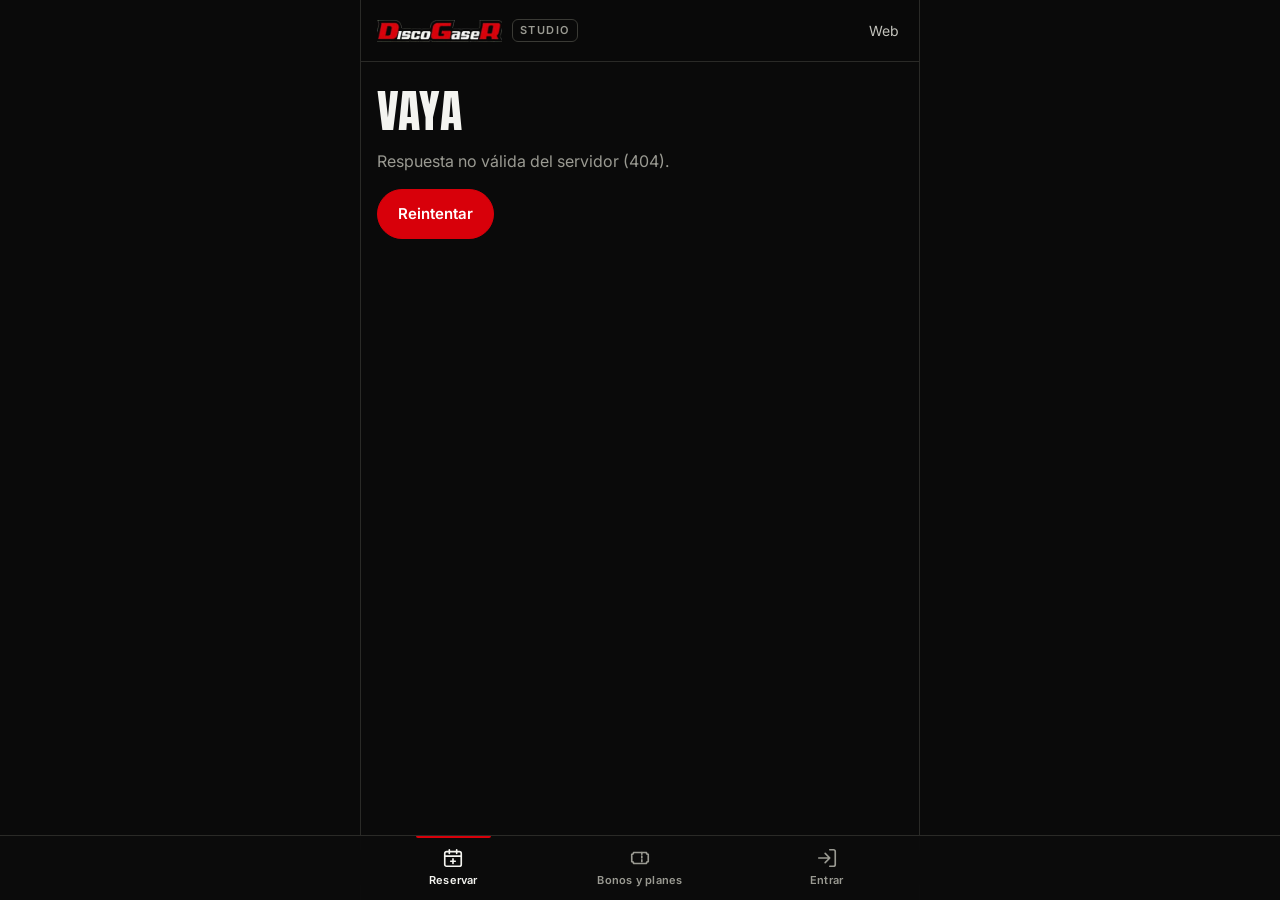
==== reservar/index.html @ a7b28b0d "Web de Discogaser Studio (demo) Co-Authored-By: Claude Opus 5.5 <noreply@anthropic.com>" ====
<!doctype html>
<html lang="es">
<head>
<meta charset="utf-8">
<meta name="viewport" content="width=device-width, initial-scale=1, viewport-fit=cover">
<title>Reservar cabina · Discogaser Studio Teruel</title>
<meta name="description" content="Reserva tu hora en el estudio DJ de Discogaser Studio en Teruel: pinchar, grabar tu set, packs, bonos y planes. Mira los huecos libres y reserva en un minuto.">
<link rel="canonical" href="https://discogaserstudio.es/reservar/">
<meta name="theme-color" content="#0a0a0a">
<meta name="apple-mobile-web-app-capable" content="yes">
<meta name="apple-mobile-web-app-status-bar-style" content="black-translucent">
<meta name="apple-mobile-web-app-title" content="Discogaser">
<link rel="manifest" href="manifest.webmanifest">
<link rel="icon" href="../img/favicon.svg" type="image/svg+xml">
<link rel="apple-touch-icon" href="../img/apple-touch-icon.png">
<link rel="preconnect" href="https://fonts.googleapis.com">
<link rel="preconnect" href="https://fonts.gstatic.com" crossorigin>
<link href="https://fonts.googleapis.com/css2?family=Anton&family=Inter:wght@400;500;600;700&display=swap" rel="stylesheet">
<link rel="stylesheet" href="app.css?v=20261124a">
</head>
<body>
<div class="app" id="app">
  <header class="top">
    <a class="top__logo" href="#/inicio" aria-label="Inicio">
      <img src="../img/logo-discogaser-312.webp" alt="Discogaser" width="156" height="28">
      <span class="top__tag" id="topTag">Studio</span>
    </a>
    <a class="top__web" id="topWeb" href="../" aria-label="Volver a la web">Web</a>
  </header>

  <div class="notice" id="notice" hidden></div>

  <main class="view" id="view" tabindex="-1">
    <!-- Contenido mínimo si el JavaScript no carga -->
    <section class="pad">
      <h1 class="h1">Reserva tu cabina</h1>
      <p class="muted">Cargando la agenda…</p>
      <noscript><p>Activa JavaScript para reservar o escríbenos por WhatsApp.</p></noscript>
    </section>
  </main>

  <nav class="tabs" id="tabs" aria-label="Secciones"></nav>
</div>

<div class="sheet" id="sheet" hidden>
  <div class="sheet__bg" data-close></div>
  <div class="sheet__card" role="dialog" aria-modal="true" aria-labelledby="sheetTitle">
    <button class="sheet__x" data-close aria-label="Cerrar">×</button>
    <div id="sheetBody"></div>
  </div>
</div>
<div class="toast" id="toast" role="status" aria-live="polite"></div>

<script src="config.js?v=20261124a"></script>
<script src="../js/data.js?v=20261124a"></script>
<script src="../js/precios.js?v=20261124a"></script>
<script src="app.js?v=20261124a"></script>
</body>
</html>
---- reservar/app.css ----
/* =====================================================================
   DISCOGASER STUDIO · APP DE RESERVAS
   Misma marca que la web: negro, rojo #D8000A, Anton + Inter.
   ===================================================================== */
:root{
  --bg:#0A0A0A; --bg-2:#111111; --bg-3:#191918; --bg-4:#222220;
  --line:#2a2a27; --line-2:#3a3a35;
  --text:#F4F4F0; --text-2:#C3C3BC; --text-3:#9A9A92;
  --red:#D8000A; --red-2:#E1060F; --red-txt:#FF4A4F; --red-soft:rgba(225,6,15,.14);
  --ok:#3DDC84; --ok-soft:rgba(61,220,132,.13);
  --warn:#FFB020; --warn-soft:rgba(255,176,32,.13);
  --r:16px; --r-sm:11px;
  --f-display:"Anton","Impact","Arial Narrow Bold",sans-serif;
  --f-body:"Inter",system-ui,-apple-system,"Segoe UI",Roboto,sans-serif;
  --safe-t:env(safe-area-inset-top,0px); --safe-b:env(safe-area-inset-bottom,0px);
  --tabs-h:64px;
  --ease:cubic-bezier(.16,1,.3,1);
  color-scheme:dark;
}
*{ box-sizing:border-box; -webkit-tap-highlight-color:transparent; }
html,body{ margin:0; background:var(--bg); color:var(--text); font:16px/1.5 var(--f-body); -webkit-font-smoothing:antialiased; }
body{ min-height:100dvh; overscroll-behavior-y:none; }
button,input,select,textarea{ font:inherit; color:inherit; }
a{ color:inherit; }
img{ display:block; max-width:100%; }
[hidden]{ display:none !important; }
:focus-visible{ outline:2px solid var(--red-txt); outline-offset:2px; }

.app{ max-width:560px; margin:0 auto; min-height:100dvh; padding-bottom:calc(var(--tabs-h) + var(--safe-b) + 24px); }

/* ---------- Cabecera ---------- */
.top{ position:sticky; top:0; z-index:20; display:flex; align-items:center; justify-content:space-between;
  padding:calc(var(--safe-t) + 12px) 16px 12px; background:rgba(10,10,10,.86); backdrop-filter:blur(14px); -webkit-backdrop-filter:blur(14px);
  border-bottom:1px solid var(--line); }
.top__logo{ display:flex; align-items:center; gap:10px; text-decoration:none; }
.top__logo img{ height:22px; width:auto; }
.top__tag{ font:600 11px/1 var(--f-body); letter-spacing:.14em; text-transform:uppercase; color:var(--text-3); border:1px solid var(--line-2); padding:5px 7px; border-radius:6px; }
.top__tag.is-admin{ color:#fff; background:var(--red); border-color:var(--red); }
.top__web{ font-size:14px; color:var(--text-2); text-decoration:none; padding:8px 4px; }

.notice{ margin:12px 16px 0; padding:12px 14px; border-radius:var(--r-sm); background:var(--warn-soft); color:#ffd48a; font-size:14px; }

/* ---------- Pestañas inferiores ---------- */
.tabs{ position:fixed; left:0; right:0; bottom:0; z-index:30; display:flex; justify-content:center;
  background:rgba(12,12,12,.94); backdrop-filter:blur(16px); -webkit-backdrop-filter:blur(16px); border-top:1px solid var(--line);
  padding-bottom:var(--safe-b); }
.tabs__in{ display:flex; width:100%; max-width:560px; }
.tab{ flex:1; display:flex; flex-direction:column; align-items:center; justify-content:center; gap:3px; height:var(--tabs-h);
  text-decoration:none; color:var(--text-3); font-size:11px; font-weight:600; letter-spacing:.02em; position:relative; }
.tab svg{ width:22px; height:22px; stroke:currentColor; fill:none; stroke-width:1.8; stroke-linecap:round; stroke-linejoin:round; }
.tab.is-on{ color:var(--text); }
.tab.is-on::before{ content:""; position:absolute; top:0; left:30%; right:30%; height:2px; background:var(--red); border-radius:0 0 2px 2px; }
.tab__badge{ position:absolute; top:9px; left:calc(50% + 6px); min-width:17px; height:17px; padding:0 5px; border-radius:9px; background:var(--red); color:#fff; font-size:10px; line-height:17px; text-align:center; }

/* ---------- Tipografía y bloques ---------- */
.view{ outline:none; }
.pad{ padding:20px 16px 8px; }
.h1{ font:400 clamp(34px,10vw,46px)/.98 var(--f-display); text-transform:uppercase; letter-spacing:.005em; margin:6px 0 10px; }
.h1 .red{ color:var(--red-2); }
.h2{ font:400 22px/1.05 var(--f-display); text-transform:uppercase; letter-spacing:.01em; margin:28px 0 12px; display:flex; align-items:center; justify-content:space-between; gap:12px; }
.h2 small{ font:500 13px/1 var(--f-body); text-transform:none; color:var(--text-3); letter-spacing:0; }
.muted{ color:var(--text-3); }
.small{ font-size:13px; }
.lead{ color:var(--text-2); margin:0 0 4px; }
.step{ display:flex; align-items:center; gap:10px; font:600 13px/1 var(--f-body); color:var(--text-2); margin:26px 0 12px; }
.step b{ width:24px; height:24px; border-radius:50%; background:var(--red); color:#fff; display:grid; place-items:center; font-size:12px; }

.card{ background:var(--bg-2); border:1px solid var(--line); border-radius:var(--r); padding:16px; }
.card + .card{ margin-top:10px; }
.card--red{ border-color:rgba(225,6,15,.5); background:linear-gradient(160deg, rgba(216,0,10,.16), var(--bg-2) 60%); }
.row{ display:flex; align-items:center; justify-content:space-between; gap:12px; }
.stack > * + *{ margin-top:10px; }
.grid2{ display:grid; grid-template-columns:1fr 1fr; gap:10px; }
.hr{ height:1px; background:var(--line); margin:16px 0; border:0; }

/* ---------- Botones ---------- */
.btn{ font-family:var(--f-body); text-transform:none; letter-spacing:0; display:inline-flex; align-items:center; justify-content:center; gap:8px; min-height:50px; padding:0 20px; border-radius:999px; border:1px solid var(--line-2);
  background:var(--bg-3); color:var(--text); font-weight:600; font-size:15px; text-decoration:none; cursor:pointer; transition:transform .2s var(--ease), background .2s; }
.btn:active{ transform:scale(.97); }
.btn--red{ background:var(--red); border-color:var(--red); color:#fff; }
.btn--red:hover{ background:var(--red-2); }
.btn--ghost{ background:transparent; }
.btn--block{ width:100%; }
.btn--sm{ min-height:38px; padding:0 14px; font-size:13px; }
.btn--ok{ background:var(--ok); border-color:var(--ok); color:#06140c; }
.btn--danger{ color:var(--red-txt); border-color:rgba(255,74,79,.4); background:transparent; }
.btn[disabled]{ opacity:.45; pointer-events:none; }
.btns{ display:flex; flex-wrap:wrap; gap:8px; }
.link{ background:none; border:0; padding:0; color:var(--red-txt); font-weight:600; cursor:pointer; text-decoration:underline; text-underline-offset:3px; }

/* ---------- Opciones (chips grandes) ---------- */
.opts{ display:grid; grid-template-columns:repeat(3,1fr); gap:8px; }
.opts--2{ grid-template-columns:repeat(2,1fr); }
.opts--1{ grid-template-columns:1fr; }
.opt{ position:relative; }
.opt input{ position:absolute; opacity:0; pointer-events:none; }
.opt span{ display:flex; flex-direction:column; justify-content:center; min-height:62px; padding:10px 12px; border-radius:var(--r-sm); border:1px solid var(--line-2);
  background:var(--bg-2); font-weight:600; font-size:15px; line-height:1.2; cursor:pointer; transition:border-color .15s, background .15s; }
.opt small{ display:block; font-weight:500; font-size:12px; color:var(--text-3); margin-top:3px; }
.opt input:checked + span{ border-color:var(--red); background:var(--red-soft); box-shadow:inset 0 0 0 1px var(--red); }
.opt input:checked + span small{ color:var(--text-2); }
.opt input:disabled + span{ opacity:.35; cursor:not-allowed; }
.opt input:focus-visible + span{ outline:2px solid var(--red-txt); outline-offset:2px; }

.checks{ display:flex; flex-direction:column; gap:8px; }
.check{ display:flex; align-items:center; gap:12px; padding:12px 14px; border:1px solid var(--line); border-radius:var(--r-sm); background:var(--bg-2); cursor:pointer; }
.check input{ width:20px; height:20px; accent-color:var(--red); flex:none; }
.check__t{ flex:1; font-size:14px; font-weight:500; }
.check__t small{ display:block; color:var(--text-3); font-size:12px; font-weight:400; }
.check__p{ font-weight:600; font-size:14px; color:var(--text-2); }
.check.is-off{ opacity:.4; }

/* ---------- Días y horas ---------- */
.days{ display:flex; gap:8px; overflow-x:auto; scroll-snap-type:x mandatory; padding:2px 16px 8px; margin:0 -16px; scrollbar-width:none; }
.days::-webkit-scrollbar{ display:none; }
.day{ flex:none; width:62px; scroll-snap-align:start; display:flex; flex-direction:column; align-items:center; gap:2px; padding:10px 0 9px; border-radius:var(--r-sm);
  border:1px solid var(--line-2); background:var(--bg-2); cursor:pointer; }
.day small{ font-size:11px; text-transform:uppercase; letter-spacing:.06em; color:var(--text-3); font-weight:600; }
.day b{ font:400 24px/1.05 var(--f-display); }
.day i{ font-style:normal; font-size:10px; color:var(--text-3); }
.day.is-free i{ color:var(--ok); }
.day.is-full{ opacity:.35; }
.day.is-on{ border-color:var(--red); background:var(--red-soft); box-shadow:inset 0 0 0 1px var(--red); }
.month{ font-size:13px; color:var(--text-3); margin:0 0 8px; text-transform:capitalize; }
.hours{ display:grid; grid-template-columns:repeat(4,1fr); gap:8px; }
.hour{ min-height:48px; border-radius:var(--r-sm); border:1px solid var(--line-2); background:var(--bg-2); font-weight:600; cursor:pointer; }
.hour small{ display:block; font-weight:500; font-size:11px; color:var(--text-3); }
.hour.is-on{ border-color:var(--red); background:var(--red); color:#fff; }
.hour.is-on small{ color:#ffd9da; }
.empty{ padding:18px; text-align:center; color:var(--text-3); border:1px dashed var(--line-2); border-radius:var(--r-sm); font-size:14px; }

/* ---------- Resumen y total ---------- */
.lines{ list-style:none; margin:0; padding:0; font-size:14px; }
.lines li{ display:flex; justify-content:space-between; gap:12px; padding:7px 0; border-bottom:1px solid var(--line); color:var(--text-2); }
.lines li b{ color:var(--text); font-weight:600; white-space:nowrap; }
.total{ display:flex; align-items:baseline; justify-content:space-between; margin-top:12px; }
.total strong{ font:400 40px/1 var(--f-display); }
.cta-bar{ position:sticky; bottom:calc(var(--tabs-h) + var(--safe-b) + 10px); z-index:10; margin-top:18px; }

/* ---------- Formularios ---------- */
.field{ display:block; margin-top:12px; }
.field > span{ display:block; font-size:13px; font-weight:600; color:var(--text-2); margin-bottom:6px; }
.input{ width:100%; min-height:50px; padding:12px 14px; border-radius:var(--r-sm); border:1px solid var(--line-2); background:var(--bg-2); font-size:16px; }
textarea.input{ min-height:84px; resize:vertical; }
.input:focus{ border-color:var(--red); outline:none; }
.code{ letter-spacing:.5em; text-align:center; font:400 30px/1 var(--f-display); }
.hint{ font-size:12px; color:var(--text-3); margin-top:6px; }
.err{ color:var(--red-txt); font-size:14px; margin-top:10px; }

/* ---------- Reservas ---------- */
.bk{ display:grid; grid-template-columns:58px 1fr; gap:14px; align-items:start; }
.bk__date{ text-align:center; border-radius:var(--r-sm); background:var(--bg-3); padding:8px 0; }
.bk__date small{ display:block; font-size:10px; text-transform:uppercase; letter-spacing:.08em; color:var(--text-3); font-weight:600; }
.bk__date b{ display:block; font:400 26px/1.05 var(--f-display); }
.bk__t{ font-weight:600; font-size:15px; line-height:1.3; }
.bk__m{ font-size:13px; color:var(--text-3); margin-top:3px; }
.badge{ display:inline-flex; align-items:center; gap:6px; font-size:11px; font-weight:700; letter-spacing:.06em; text-transform:uppercase; padding:4px 8px; border-radius:6px; background:var(--bg-4); color:var(--text-2); }
.badge::before{ content:""; width:6px; height:6px; border-radius:50%; background:currentColor; }
.badge--pendiente,.badge--solicitado{ background:var(--warn-soft); color:var(--warn); }
.badge--confirmada,.badge--activo{ background:var(--ok-soft); color:var(--ok); }
.badge--rechazada,.badge--cancelada,.badge--no_vino,.badge--cancelado{ background:var(--red-soft); color:var(--red-txt); }
.badge--completada{ color:var(--text-3); }

.bar{ height:8px; border-radius:4px; background:var(--bg-4); overflow:hidden; margin:8px 0 4px; }
.bar i{ display:block; height:100%; background:var(--red); border-radius:4px; }

/* ---------- Agenda admin ---------- */
.daynav{ display:flex; align-items:center; gap:8px; }
.daynav .input{ min-height:42px; padding:8px 10px; font-size:15px; flex:1; }
.iconbtn{ width:42px; height:42px; flex:none; border-radius:50%; border:1px solid var(--line-2); background:var(--bg-2); display:grid; place-items:center; cursor:pointer; font-size:18px; }
.tl{ position:relative; margin-top:14px; }
.tl__h{ display:grid; grid-template-columns:44px 1fr; min-height:56px; border-top:1px solid var(--line); }
.tl__h > span{ font-size:12px; color:var(--text-3); padding-top:4px; }
.tl__h.is-closed{ background:repeating-linear-gradient(135deg, transparent 0 6px, rgba(255,255,255,.025) 6px 12px); }
.tl__ev{ position:absolute; left:50px; right:0; border-radius:10px; padding:8px 10px; overflow:hidden; cursor:pointer; border:1px solid var(--line-2); background:var(--bg-3); font-size:13px; line-height:1.3; text-align:left; }
.tl__ev b{ display:block; font-size:14px; }
.tl__ev.is-confirmada{ background:rgba(216,0,10,.22); border-color:rgba(225,6,15,.6); }
.tl__ev.is-pendiente{ background:var(--warn-soft); border-color:rgba(255,176,32,.5); border-style:dashed; }
.tl__ev.is-completada{ opacity:.6; }
.tl__ev.is-block{ background:repeating-linear-gradient(135deg, #1b1b1a 0 8px, #222 8px 16px); color:var(--text-3); }
.kpis{ display:grid; grid-template-columns:repeat(3,1fr); gap:8px; }
.kpi{ background:var(--bg-2); border:1px solid var(--line); border-radius:var(--r-sm); padding:12px; }
.kpi b{ display:block; font:400 30px/1 var(--f-display); }
.kpi span{ font-size:12px; color:var(--text-3); }
.search{ position:sticky; top:calc(var(--safe-t) + 55px); z-index:5; background:var(--bg); padding:8px 0; }
.client{ display:flex; justify-content:space-between; align-items:center; gap:10px; text-decoration:none; }
.sched{ display:grid; grid-template-columns:48px 1fr 1fr 28px; gap:6px; align-items:center; margin-top:8px; }
.sched .input{ min-height:42px; padding:8px; font-size:15px; }
.sched > b{ font-size:13px; }

/* ---------- Hoja inferior (diálogo) ---------- */
.sheet{ position:fixed; inset:0; z-index:50; display:flex; align-items:flex-end; justify-content:center; }
.sheet__bg{ position:absolute; inset:0; background:rgba(0,0,0,.6); animation:fade .2s; }
.sheet__card{ position:relative; width:100%; max-width:560px; max-height:88dvh; overflow:auto; background:var(--bg-2); border:1px solid var(--line); border-bottom:0;
  border-radius:22px 22px 0 0; padding:22px 18px calc(var(--safe-b) + 22px); animation:up .35s var(--ease); }
.sheet__x{ position:absolute; top:12px; right:12px; width:36px; height:36px; border-radius:50%; border:0; background:var(--bg-4); font-size:22px; line-height:1; cursor:pointer; }
.sheet h3{ font:400 24px/1.05 var(--f-display); text-transform:uppercase; margin:0 40px 12px 0; }
@keyframes up{ from{ transform:translateY(40px); opacity:0; } }
@keyframes fade{ from{ opacity:0; } }

.toast{ position:fixed; left:50%; bottom:calc(var(--tabs-h) + var(--safe-b) + 16px); z-index:60; transform:translate(-50%, 20px); opacity:0; pointer-events:none;
  background:var(--text); color:#0a0a0a; font-weight:600; font-size:14px; padding:12px 18px; border-radius:999px; max-width:calc(100% - 32px); text-align:center;
  transition:opacity .25s, transform .35s var(--ease); }
.toast.is-on{ opacity:1; transform:translate(-50%, 0); }
.toast.is-err{ background:var(--red); color:#fff; }

.spin{ width:26px; height:26px; border-radius:50%; border:3px solid var(--line-2); border-top-color:var(--red); animation:sp .8s linear infinite; margin:30px auto; }
@keyframes sp{ to{ transform:rotate(360deg); } }

.hero-card{ position:relative; overflow:hidden; border-radius:var(--r); border:1px solid var(--line); background:#050505; }
.hero-card img{ width:100%; height:120px; object-fit:contain; opacity:.95; }
.hero-card::after{ content:""; position:absolute; inset:auto 0 0 0; height:50%; background:linear-gradient(transparent, #050505); }

@media (min-width:600px){
  .app{ border-left:1px solid var(--line); border-right:1px solid var(--line); }
}
@media (prefers-reduced-motion:reduce){ .sheet__card,.sheet__bg{ animation:none; } }
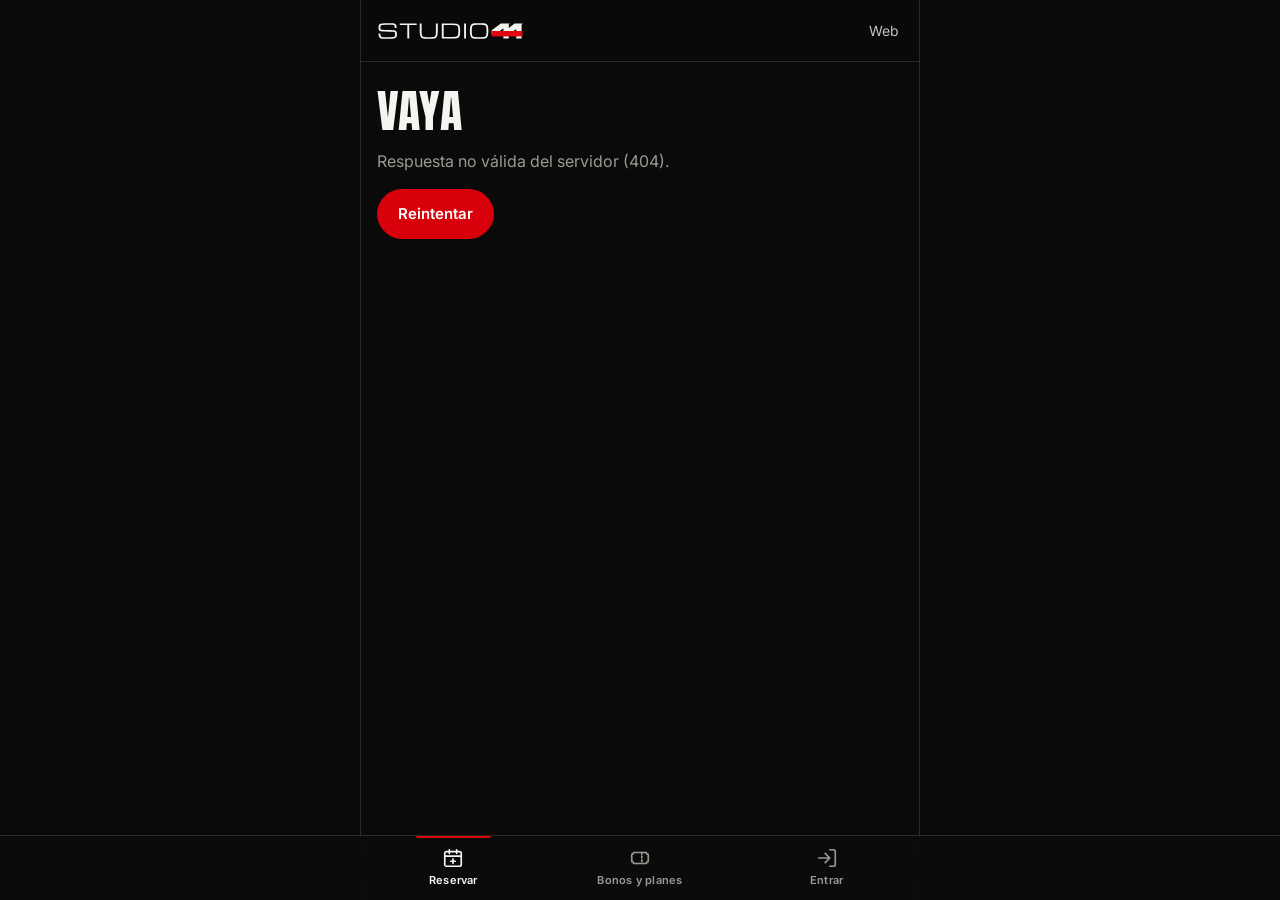
==== commit 05454340: "Logo STUDIO44 en lugar del de Discogaser Co-Authored-By: Claude Opus 5.5 <noreply@anthropic.com>" ====
--- a/reservar/index.html
+++ b/reservar/index.html
@@ -16,14 +16,14 @@
 <link rel="preconnect" href="https://fonts.googleapis.com">
 <link rel="preconnect" href="https://fonts.gstatic.com" crossorigin>
 <link href="https://fonts.googleapis.com/css2?family=Anton&family=Inter:wght@400;500;600;700&display=swap" rel="stylesheet">
-<link rel="stylesheet" href="app.css?v=20261124a">
+<link rel="stylesheet" href="app.css?v=20261125c">
 </head>
 <body>
 <div class="app" id="app">
   <header class="top">
     <a class="top__logo" href="#/inicio" aria-label="Inicio">
-      <img src="../img/logo-discogaser-312.webp" alt="Discogaser" width="156" height="28">
-      <span class="top__tag" id="topTag">Studio</span>
+      <img src="../img/logo-studio44.svg" alt="STUDIO44" width="184" height="22">
+      <span class="top__tag" id="topTag"></span>
     </a>
     <a class="top__web" id="topWeb" href="../" aria-label="Volver a la web">Web</a>
   </header>
@@ -51,9 +51,9 @@
 </div>
 <div class="toast" id="toast" role="status" aria-live="polite"></div>
 
-<script src="config.js?v=20261124a"></script>
-<script src="../js/data.js?v=20261124a"></script>
-<script src="../js/precios.js?v=20261124a"></script>
-<script src="app.js?v=20261124a"></script>
+<script src="config.js?v=20261125c"></script>
+<script src="../js/data.js?v=20261125c"></script>
+<script src="../js/precios.js?v=20261125c"></script>
+<script src="app.js?v=20261125c"></script>
 </body>
 </html>
--- a/reservar/app.css
+++ b/reservar/app.css
@@ -33,7 +33,8 @@
   padding:calc(var(--safe-t) + 12px) 16px 12px; background:rgba(10,10,10,.86); backdrop-filter:blur(14px); -webkit-backdrop-filter:blur(14px);
   border-bottom:1px solid var(--line); }
 .top__logo{ display:flex; align-items:center; gap:10px; text-decoration:none; }
-.top__logo img{ height:22px; width:auto; }
+.top__logo img{ height:18px; width:auto; }
+.top__tag:empty{ display:none; }
 .top__tag{ font:600 11px/1 var(--f-body); letter-spacing:.14em; text-transform:uppercase; color:var(--text-3); border:1px solid var(--line-2); padding:5px 7px; border-radius:6px; }
 .top__tag.is-admin{ color:#fff; background:var(--red); border-color:var(--red); }
 .top__web{ font-size:14px; color:var(--text-2); text-decoration:none; padding:8px 4px; }
